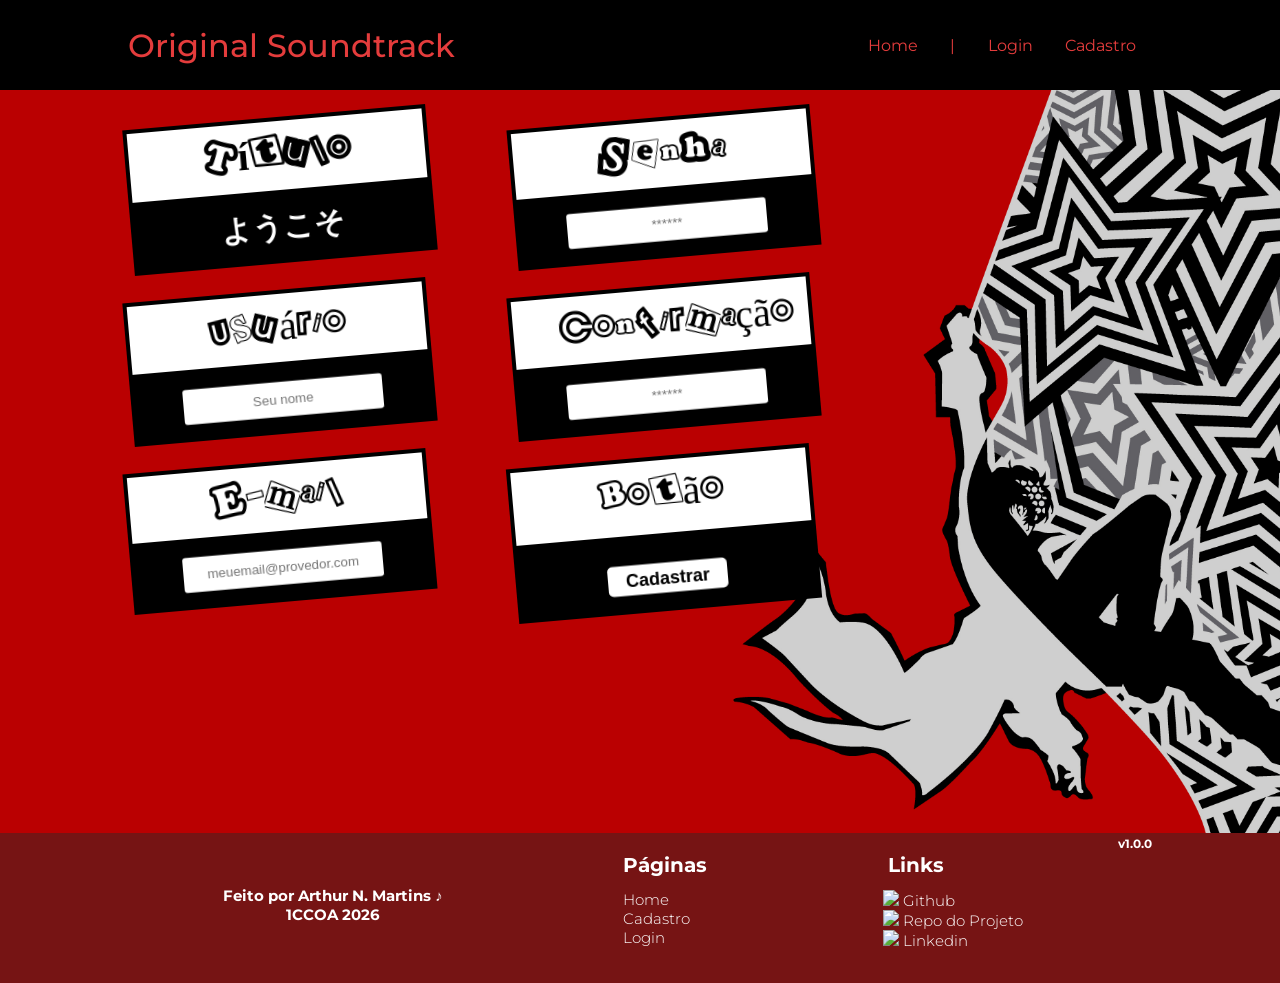
==== public/cadastro.html @ 46d635f7 "Estilização das páginas Cadastro/Login" ====
<!DOCTYPE html>
<html lang="pt-br">

<head>
  <meta charset="UTF-8" />
  <meta http-equiv="X-UA-Compatible" content="IE=edge" />
  <meta name="viewport" content="width=device-width, initial-scale=1.0" />

  <title>OST | Cadastro</title>

  <script src="./js/sessao.js"></script>

  <link rel="stylesheet" href="./css/estilo.css" />
  <link rel="icon" href="./assets/icon/logoOST.png" />
  <link rel="preconnect" href="https://fonts.gstatic.com" />
</head>

<body onload="listar()">
  <!--header inicio-->
  <div class="header">
    <div class="container">
      <h1 class="titulo agora">Original Soundtrack</h1>
      <ul class="navbar">
        <li>
          <a href="index.html">Home</a>
        </li>
        <li>|</li>
        <li>
          <a href="login.html">Login</a>
        </li>
        <li class="agora">
          <a href="#">Cadastro</a>
        </li>
      </ul>
    </div>
  </div>
  <!--header fim-->

  <div class="cadastro login">
    <div class="alerta_erro">
      <div class="card_erro" id="cardErro">
        <span id="mensagem_erro"></span>
      </div>
    </div>
    <div class="divisao">
      <div class="container">
      <div class="card card-cadastro">
        <div class="formulario">
          <div class="campo">
            <h2>Título</h2>
            <h2>ようこそ</h2>
          </div>
        </div>
      </div>

      <div class="card card-cadastro">
        <div class="formulario">
          <div class="campo">
            <span>Usuário</span>
            <input id="nome_input" type="text" placeholder="Seu nome" />
          </div>
        </div>
      </div>

      <div class="card card-cadastro">
        <div class="formulario">
          <div class="campo">
            <span>E-mail</span>
            <input id="email_input" type="text" placeholder="meuemail@provedor.com" />
          </div>
        </div>
      </div>
    </div>
    <div class="container-center">
      <div class="card card-cadastro">
        <div class="formulario">
          <div class="campo">
            <span>Senha</span>
            <input id="senha_input" type="password" placeholder="******" />
          </div>
        </div>
      </div>

      <div class="card card-cadastro">
        <div class="formulario">
          <div class="campo">
            <span>Confirmação</span>
            <input id="confirmacao_senha_input" type="password" placeholder="******" />
          </div>
        </div>
      </div>

      <div class="card card-cadastro">
        <div class="formulario">
          <div class="campo">
            <span>Botão</span>
            <button class="botao" onclick="cadastrar()">Cadastrar</button>
          </div>
        </div>
    </div>
        <div id="div_aguardar" class="loading-div">
          <img src="./assets/circle-loading.gif" id="loading-gif" />
        </div>
        <div id="div_erros_login"></div>
      </div>
    </div>
  </div>

  <div class="footer">
    <div class="container">
      <div class="boxes">
        <div class="box">
          <h4>Feito por Arthur N. Martins &#9834<br>
            1CCOA 2026
          </h4>
        </div>

        <div class="box">
          <span>Páginas</span>
          <li>
            <a href="#">Home</a>
          </li>
          <li>
            <a href="cadastro.html">Cadastro</a>
          </li>
          <li>
            <a href="login.html">Login</a>
          </li>
        </div>

        <div class="box">
          <span>Links</span>
          <li>
            <a href="https://github.com/arthursptech"><img src="https://cdn-icons-png.flaticon.com/512/25/25231.png">
              Github </a>
          </li>
          <li>
            <a href="https://github.com/arthursptech/Projeto-Individual"><img
                src="https://cdn-icons-png.flaticon.com/512/25/25231.png"> Repo do Projeto</a>
          </li>
          <li>
            <a href="https://www.linkedin.com/in/arthur-martins-a00706373 "><img
                src="https://images.seeklogo.com/logo-png/38/2/linkedin-black-icon-logo-png_seeklogo-387472.png">
              Linkedin</a>
          </li>
        </div>
      </div>
      <span class="version">v1.0.0</span>
    </div>
  </div>
</body>

</html>

<script>

  // Array para armazenar empresas cadastradas para validação de código de ativação 
  let listaEmpresasCadastradas = [];

  function cadastrar() {
    // aguardar();

    //Recupere o valor da nova input pelo nome do id
    // Agora vá para o método fetch logo abaixo
    var nomeVar = nome_input.value;
    var emailVar = email_input.value;
    var senhaVar = senha_input.value;
    var confirmacaoSenhaVar = confirmacao_senha_input.value;
    var idEmpresaVincular

    // Verificando se há algum campo em branco
    if (
      nomeVar == "" ||
      emailVar == "" ||
      senhaVar == "" ||
      confirmacaoSenhaVar == ""
    ) {
      cardErro.style.display = "block";
      mensagem_erro.innerHTML =
        "⚠️Erro! Preencha todos os campos corretamente.";

      finalizarAguardar();
      return false;
    } else if (
      nomeVar.length < 1 ||
      !emailVar.includes('@') ||
      !emailVar.includes('.') ||
      senhaVar.length < 6 ||
      confirmacaoSenhaVar != senhaVar
    ) {
      cardErro.style.display = "block";
      mensagem_erro.innerHTML =
        "⚠️Erro! Há campo(s) inválidos. ";

      finalizarAguardar();
      return false;
    } else {
      setInterval(sumirMensagem, 5000);
    }

    // Enviando o valor da nova input
    fetch("/usuarios/cadastrar", {
      method: "POST",
      headers: {
        "Content-Type": "application/json",
      },
      body: JSON.stringify({
        // crie um atributo que recebe o valor recuperado aqui
        // Agora vá para o arquivo routes/usuario.js
        nomeServer: nomeVar,
        emailServer: emailVar,
        senhaServer: senhaVar
      }),
    })
      .then(function (resposta) {
        console.log("resposta: ", resposta);

        if (resposta.ok) {
          cardErro.style.display = "block";

          mensagem_erro.innerHTML =
            "Cadastro realizado com sucesso! Redirecionando para tela de Login...";

          setTimeout(() => {
            window.location = "login.html";
          }, "2000");

          limparFormulario();
          finalizarAguardar();
        } else {
          throw "Houve um erro ao tentar realizar o cadastro!";
        }
      })
      .catch(function (resposta) {
        console.log(`#ERRO: ${resposta}`);
        finalizarAguardar();
      });

    return false;
  }
  /*
  // Listando empresas cadastradas 
  function listar() {
    fetch("/empresas/listar", {
      method: "GET",
    })
      .then(function (resposta) {
        resposta.json().then((empresas) => {
          empresas.forEach((empresa) => {
            listaEmpresasCadastradas.push(empresa);

            console.log("listaEmpresasCadastradas")
            console.log(listaEmpresasCadastradas[0].codigo_ativacao)
          });
        });
      })
      .catch(function (resposta) {
        console.log(`#ERRO: ${resposta}`);
      });
  }
  */
  function sumirMensagem() {
    cardErro.style.display = "none";
  }
</script>
---- public/css/estilo.css ----
@import url('https://fonts.googleapis.com/css2?family=Montserrat:ital,wght@0,100..900;1,100..900&display=swap');

@font-face {
  font-family: Persona5Font;
  src: url(../assets/fonts/Persona5MenuFontPrototype-Regular.otf);

}

body {
  margin: 0;
  padding: 0;
  font-family: "Montserrat", sans-serif;
  background-color: black;
}

:root {
  --tamanho-header: 90px;
  --tamanho-banner: calc(90vh - var(--tamanho-header) - var(--tamanho-footer) - 2px);
  --tamanho-simulador: calc(100vh - var(--tamanho-header) - var(--tamanho-footer) - 2px);
  --tamanho-login: calc(100vh - var(--tamanho-header) - var(--tamanho-footer) - 2px);
  --tamanho-footer: 65px;
}


.container {
  display: flex;
  width: 80%;
  margin: auto;
}

.header {
  height: var(--tamanho-header);
}

.header .container {
  justify-content: space-between;
  align-items: center;
  height: 100%;
}

.header a {
  text-decoration: none;
  color: #e43c3c;
}

.agora li{
  font-weight: 800;
  color: #e43c3c;
}

.navbar {
  width: 300px;
  display: flex;
  align-items: center;
  justify-content: space-around;
  list-style: none;
  color: #e43c3c;
}

.titulo {
  color: #e98934;
  width: fit-content;
  font-weight: 500;
}

.agora {
  color: #e43c3c;
}
.header h1 {
  margin: 0;
}

h2 {
  font-size: 30px;
  color:#e98934;
}

/* Banner */

.banner {
  height: var(--tamanho-banner);
  background-image: url('../assets/imgs/Untitled\ design.png');
  background-size: cover;
}

/* Sobre Trilhas Sonoras */

.sobre {
  display: flex;
  color: white;
  
}
.sobre .container {
  justify-content: center;
  align-items: center;
  flex-direction: column;
}

.sobre span {
  width: 40vw;
  line-height: 1.5;
  text-align: center;
}

/* Interesse */

.interesse {
  display: flex;
  color: white;
}

.interesse .container {
  justify-content: center;
  align-items: center;
  flex-direction: column;
}

.interesse span {
  width: 40vw;
  line-height: 1.5;
  text-align: center;
}
/* Exemplos */

.exemplo {
  display: flex;
  color: white;
}

.exemplo .container {
  justify-content: center;
  align-items: center;
  flex-direction: column;
}

.exemplo b {
  color:#e43c3c;
}

/* Valores */

.valor {
  display: flex;
  color: white;
}

.valor .container {
  justify-content: center;
  flex-direction: column;
  align-items: center;
}
.valor .boxes {
  gap: 100px;
}
.box img {
  width: 170px;
}

.container .boxes {
  display: flex;
  justify-content: space-around;
  width: 100%;
  padding: 30px 5px;
}

.valor p {
  text-align: center;
}

.box {
  display: flex;
  flex-direction: column;
  align-items: center;
}

/* FOOTER */

.footer {
  background-color: #761414;
  height: 150px;
  color: #fff;
  display: flex;
  font-size: 15px;
}

.footer .container {
  justify-content: center;
  text-align: start;
}

.footer .container .version {
  font-size: 12px;
  padding-top: 1vw;
}

.footer .box {
  align-items: start;
}
.footer a {
  text-decoration:none;
  color: white;
  font-weight:300;
}
.footer li {
  list-style: none;
}

.footer span {
  margin-top: -1vw;
  margin-bottom: 1vw;
  font-weight: bold;
  font-size: 20px;
}

.footer .box h4 {
  text-align: center;
}

.footer img {
  width: 15px;
  margin-left: -5px;
}
/* LOGIN */

.login {
  height: var(--tamanho-login);
  background-image: url('../assets/imgs/P5Login.png');
  background-size: cover;
}

.cadastro {
  height: var(--tamanho-login);
  background-image: url('../assets/imgs/P5Cadastro.jpeg');
  background-size: cover;
}

.login .container {
  justify-content: flex-start;
  align-items: flex-start;
  width:80%;
  flex-direction: column;
  height: 110%;
}

.divisao {
  display: flex;
  flex-direction: row;
  width: 100%;
}

.cadastro .container {
  justify-content: flex-start;
  align-items: flex-start;
  width: 90%;
  flex-direction: column;
  margin: 0 0 0 10vw;
  height:fit-content;
}

.login .container-center {
  display: flex;
  justify-content: flex-start;
  align-items: flex-start;
  width:90%;
  flex-direction: column;
  margin: 0 0 0 -30vw;
  height:fit-content;
}

.card {
  width: 20vw;
  background: linear-gradient(180deg, white 50%, black 50%);
  border: black 4px solid;
  display: flex;
  align-items: center;
  justify-content: space-evenly;
  color:#e43c3c;
  flex-direction: column;
  height: fit-content;
  padding: 20px 20px;
  transform: rotate3d(0,0,2,-5deg);
  margin-top: 3vh;
}

.card h2:nth-of-type(1) {
  margin: 0;
  font-size: 40px;
  color:black;
  text-align: center;
  transform: translateY(-35%);
  font-family: 'Persona5font';
}

.card h2:nth-of-type(2) {
  margin: 0;
  font-size: 30px;
  color:white;
  text-align: center;
  transform: translateY(35%);
}

.formulario {
  display: flex;
  height: 100%;
  width: 80%;
  justify-content: space-around;
  flex-direction: column;
}

.formulario span {
  font-size: 40px;
  color:black;
  text-align: center;
  transform: translateY(-35%);
  font-family: 'Persona5font';
}

.formulario input {
  border: 2px solid black;
  text-align: center;
  border-radius: 5px;
  margin: 0;
  transform: translateY(35%);
}

.formulario select {
  border: 2px solid #e98934;
  background-color: white;
  color: gray;
  height: 36px;
  text-align: center;
  border-radius: 5px;
  margin: 0;
}

.campo {
  display: flex;
  flex-direction: column;
  justify-content: start;
  padding: 5px 0;
}

.botao {
  cursor: pointer;
  border: 0;
  border-radius: 5px;
  font-weight: 600;
  font-size: 18px;
  color: black;
  background-color: #ffffff;
  width: 120px;
  height: 30px;
  align-self: center;
  margin-top: 20px;
  transform: translateY(35%);
}

.loading-div {
  width: 50px;
  display: none;
}

.loading-div img {
  height: 50px;
  width: 50px;
}

#div_erros_login {
  display: none
}

/* FORMULARIO */

.alerta_erro{
  display: flex;
  justify-content: flex-end;
}

.card_erro {
  display: none;
  background-color: #fff;
  color: black;
  width: 230px;
  position: fixed;
  border-radius: 4px;
  border: #ED145B 3px solid;
  padding: 10px;
  margin-right: 10%;
}

.card_erro #mensagem_erro{
  font-weight: 500;
  font-size: 20px;
}

.formulario .tipo_campo {
  font-size: 20px;
  font-weight: 600 !important;
}

.formulario {
  display: flex;
  flex-direction: column;
}

input {
  margin-bottom: 10px;
  border: 2px solid #e98934;
  padding: 10px;
  text-align: center;
  border-radius: 10px;
}

.btn {
  font-family: "Barlow", sans-serif;
  border: 0;
  border-radius: 5px;
  font-weight: 600;
  font-size: 18px;
  padding: 10px 15px;
  color: white;
  background-color: #ED145B;
  width: 120px;
  align-self: center;
  margin-top: 5px;
}

.loading-div {
  width: 50px;
  margin: auto;
  display: none;
}

.loading-div img {
  height: 50px;
  width: 50px;
}

/* SIMULADOR */

.simulador {
  color: white;
}

.simulador .container {
  flex-direction: column;
  overflow: scroll; 
  height: var(--tamanho-simulador);
}

/* ALERTA */

#alerta {
  position: absolute;
  right: 0;
  bottom: 0;
}

.mensagem-alarme {
  background-color: white;
  border-radius: 5px;
  width: 300px;
  height: 80px;
  margin: 10px;
  padding: 10px 0;
  display: flex;
  justify-content: space-evenly;
  align-items: center;
}

.mensagem-alarme h3 {
  font-size: 14px;
  margin: 0;
}

.mensagem-alarme .informacao {
  width: 66%;
}

.alarme-sino {
  width: 48px;
  height: 48px;
  animation-name: bell;
  animation-duration: 4s;
  background-image: url('https://cdn-icons-png.flaticon.com/512/1157/1157000.png');
  background-size: cover;
  animation-iteration-count: infinite;
}

@keyframes bell {
  0%   {transform: rotate(25deg)}
  25%  {transform: rotate(-25deg)}
  50%  {transform: rotate(25deg)}
  75%  {transform: rotate(-25deg)}
  100% {transform: rotate(25deg)}
}

/* Hover sobre os links */
a:hover {
  text-decoration: underline;
}

/* links do Spotify/Youtube */
iframe {
  width: 100%;
  height: 352px;
  border-radius: 52px;
}
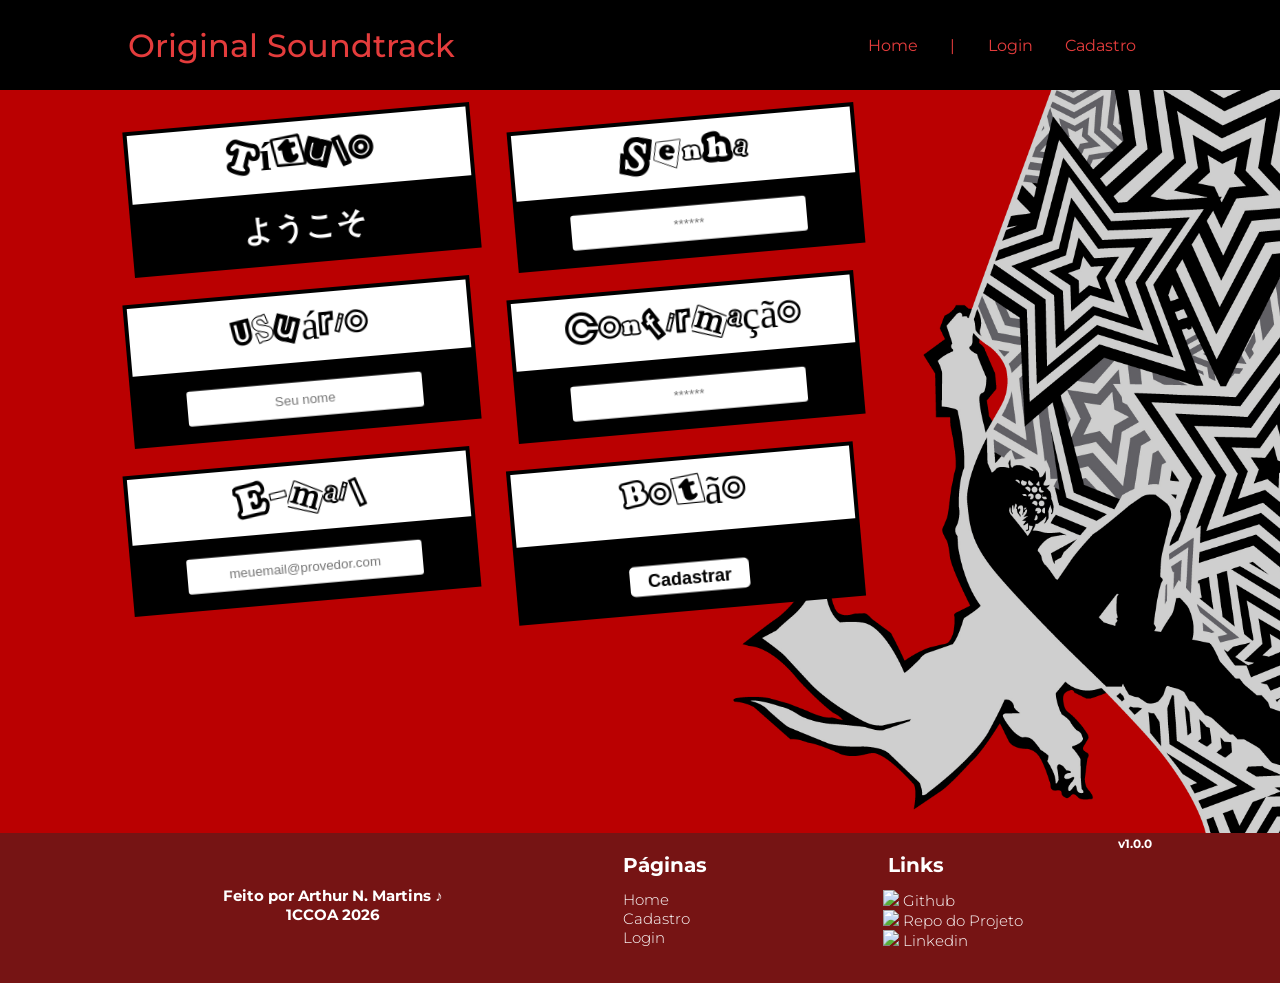
==== commit ab68dc70: "Ajustes no CSS e no JS" ====
--- a/public/cadastro.html
+++ b/public/cadastro.html
@@ -166,7 +166,6 @@
     var emailVar = email_input.value;
     var senhaVar = senha_input.value;
     var confirmacaoSenhaVar = confirmacao_senha_input.value;
-    var idEmpresaVincular
 
     // Verificando se há algum campo em branco
     if (
--- a/public/css/estilo.css
+++ b/public/css/estilo.css
@@ -16,7 +16,6 @@
 :root {
   --tamanho-header: 90px;
   --tamanho-banner: calc(90vh - var(--tamanho-header) - var(--tamanho-footer) - 2px);
-  --tamanho-simulador: calc(100vh - var(--tamanho-header) - var(--tamanho-footer) - 2px);
   --tamanho-login: calc(100vh - var(--tamanho-header) - var(--tamanho-footer) - 2px);
   --tamanho-footer: 65px;
 }
@@ -79,7 +78,7 @@
 
 .banner {
   height: var(--tamanho-banner);
-  background-image: url('../assets/imgs/Untitled\ design.png');
+  background-image: url('../assets/imgs/banner.png');
   background-size: cover;
 }
 
@@ -226,6 +225,7 @@
   height: var(--tamanho-login);
   background-image: url('../assets/imgs/P5Login.png');
   background-size: cover;
+  overflow-y: auto;
 }
 
 .cadastro {
@@ -239,7 +239,6 @@
   align-items: flex-start;
   width:80%;
   flex-direction: column;
-  height: 110%;
 }
 
 .divisao {
@@ -268,7 +267,7 @@
 }
 
 .card {
-  width: 20vw;
+  width: 300px;
   background: linear-gradient(180deg, white 50%, black 50%);
   border: black 4px solid;
   display: flex;
@@ -436,18 +435,6 @@
   width: 50px;
 }
 
-/* SIMULADOR */
-
-.simulador {
-  color: white;
-}
-
-.simulador .container {
-  flex-direction: column;
-  overflow: scroll; 
-  height: var(--tamanho-simulador);
-}
-
 /* ALERTA */
 
 #alerta {
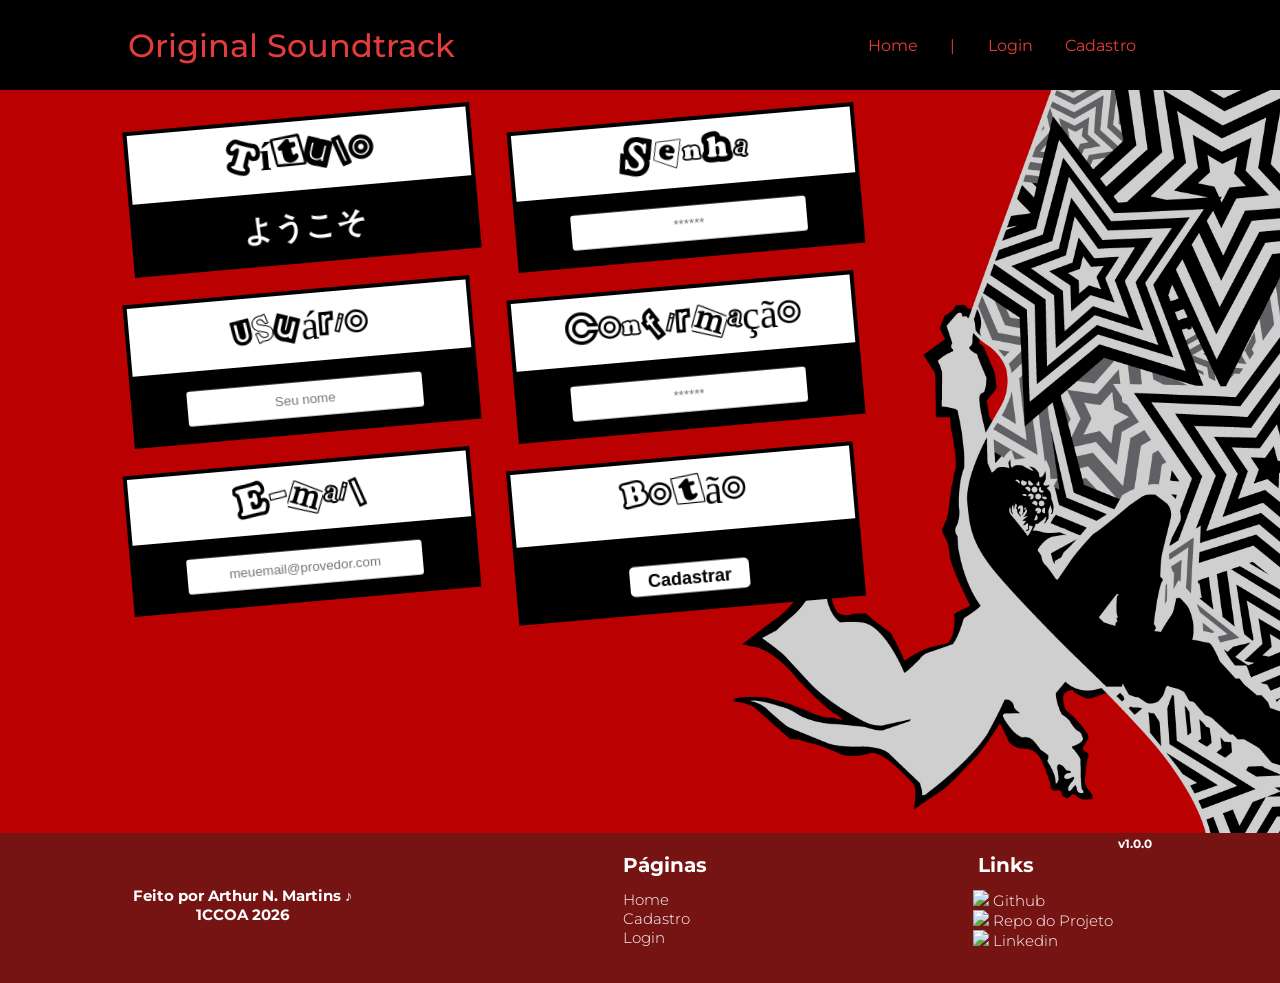
==== commit 7ae4a612: "Arrumando audio da homepage" ====
--- a/public/cadastro.html
+++ b/public/cadastro.html
@@ -2,20 +2,19 @@
 <html lang="pt-br">
 
 <head>
-  <meta charset="UTF-8" />
+  <meta charset="UTF-8"/>
   <meta http-equiv="X-UA-Compatible" content="IE=edge" />
   <meta name="viewport" content="width=device-width, initial-scale=1.0" />
 
   <title>OST | Cadastro</title>
 
   <script src="./js/sessao.js"></script>
-
   <link rel="stylesheet" href="./css/estilo.css" />
   <link rel="icon" href="./assets/icon/logoOST.png" />
   <link rel="preconnect" href="https://fonts.gstatic.com" />
 </head>
 
-<body onload="listar()">
+<body>
   <!--header inicio-->
   <div class="header">
     <div class="container">
@@ -148,6 +147,7 @@
       <span class="version">v1.0.0</span>
     </div>
   </div>
+  
 </body>
 
 </html>
@@ -155,7 +155,6 @@
 <script>
 
   // Array para armazenar empresas cadastradas para validação de código de ativação 
-  let listaEmpresasCadastradas = [];
 
   function cadastrar() {
     // aguardar();
@@ -166,18 +165,22 @@
     var emailVar = email_input.value;
     var senhaVar = senha_input.value;
     var confirmacaoSenhaVar = confirmacao_senha_input.value;
-
+    
     // Verificando se há algum campo em branco
-    if (
-      nomeVar == "" ||
-      emailVar == "" ||
-      senhaVar == "" ||
-      confirmacaoSenhaVar == ""
-    ) {
+    var ListaVerificacao = [nomeVar, emailVar, senhaVar, confirmacaoSenhaVar];
+    var vazio = false;
+    for (let i = 0; i < ListaVerificacao.length; i++) {
+      if (ListaVerificacao[i] == "") {
+        vazio = true;
+      }
+      
+    }
+    if (vazio) {
       cardErro.style.display = "block";
       mensagem_erro.innerHTML =
-        "⚠️Erro! Preencha todos os campos corretamente.";
-
+        "Erro! Preencha todos os campos corretamente.";
+
+      
       finalizarAguardar();
       return false;
     } else if (
@@ -189,7 +192,7 @@
     ) {
       cardErro.style.display = "block";
       mensagem_erro.innerHTML =
-        "⚠️Erro! Há campo(s) inválidos. ";
+        "Erro! Há campo(s) inválidos. ";
 
       finalizarAguardar();
       return false;
--- a/public/css/estilo.css
+++ b/public/css/estilo.css
@@ -27,6 +27,43 @@
   margin: auto;
 }
 
+.musica {
+  display: flex;
+  margin-top: 5px;
+  margin-bottom: -3vh;
+}
+.musica .container{
+  justify-content: center;
+  align-items: center;
+  height: 100%;
+}
+.musica span {
+  color:#761414;
+  font-size: 20px;
+}
+
+.musica img {
+  height: 30px;
+  margin-right: 5px;
+}
+
+.musica a {
+  text-decoration: none;
+  color: #761414;
+  transition-duration: 0.6s;
+}
+.musica a:hover {
+  text-decoration: none;
+  color: #e98934;
+}
+.musica i {
+  margin-left: 2px;
+  transition-duration: 0.3s;
+}
+.musica i:hover {
+  color: #e98934;
+}
+
 .header {
   height: var(--tamanho-header);
 }
@@ -119,6 +156,7 @@
   line-height: 1.5;
   text-align: center;
 }
+
 /* Exemplos */
 
 .exemplo {
@@ -136,6 +174,30 @@
   color:#e43c3c;
 }
 
+.exemplo .container img {
+  width: 100%;
+  height: 322px;
+  border-radius: 32px;
+  border: none;
+  cursor: pointer;
+}
+
+.saber-mais {
+  font-size: 11px;
+  margin-top: -1vh;
+  opacity: 0.9;
+  text-align: center;
+}
+
+.aqui {
+  font-size: 13px;
+  color:#e98934;
+  transition: 0.2s;
+}
+.aqui:hover {
+  color:#e43c3c
+}
+
 /* Valores */
 
 .valor {
@@ -157,7 +219,7 @@
 
 .container .boxes {
   display: flex;
-  justify-content: space-around;
+  justify-content: space-between;
   width: 100%;
   padding: 30px 5px;
 }
@@ -377,8 +439,8 @@
 
 .card_erro {
   display: none;
-  background-color: #fff;
-  color: black;
+  color: #fff;
+  background-color: black;
   width: 230px;
   position: fixed;
   border-radius: 4px;
@@ -490,6 +552,7 @@
 /* links do Spotify/Youtube */
 iframe {
   width: 100%;
-  height: 352px;
-  border-radius: 52px;
-}+  height: 322px;
+  border-radius: 32px;
+  border: none;
+}
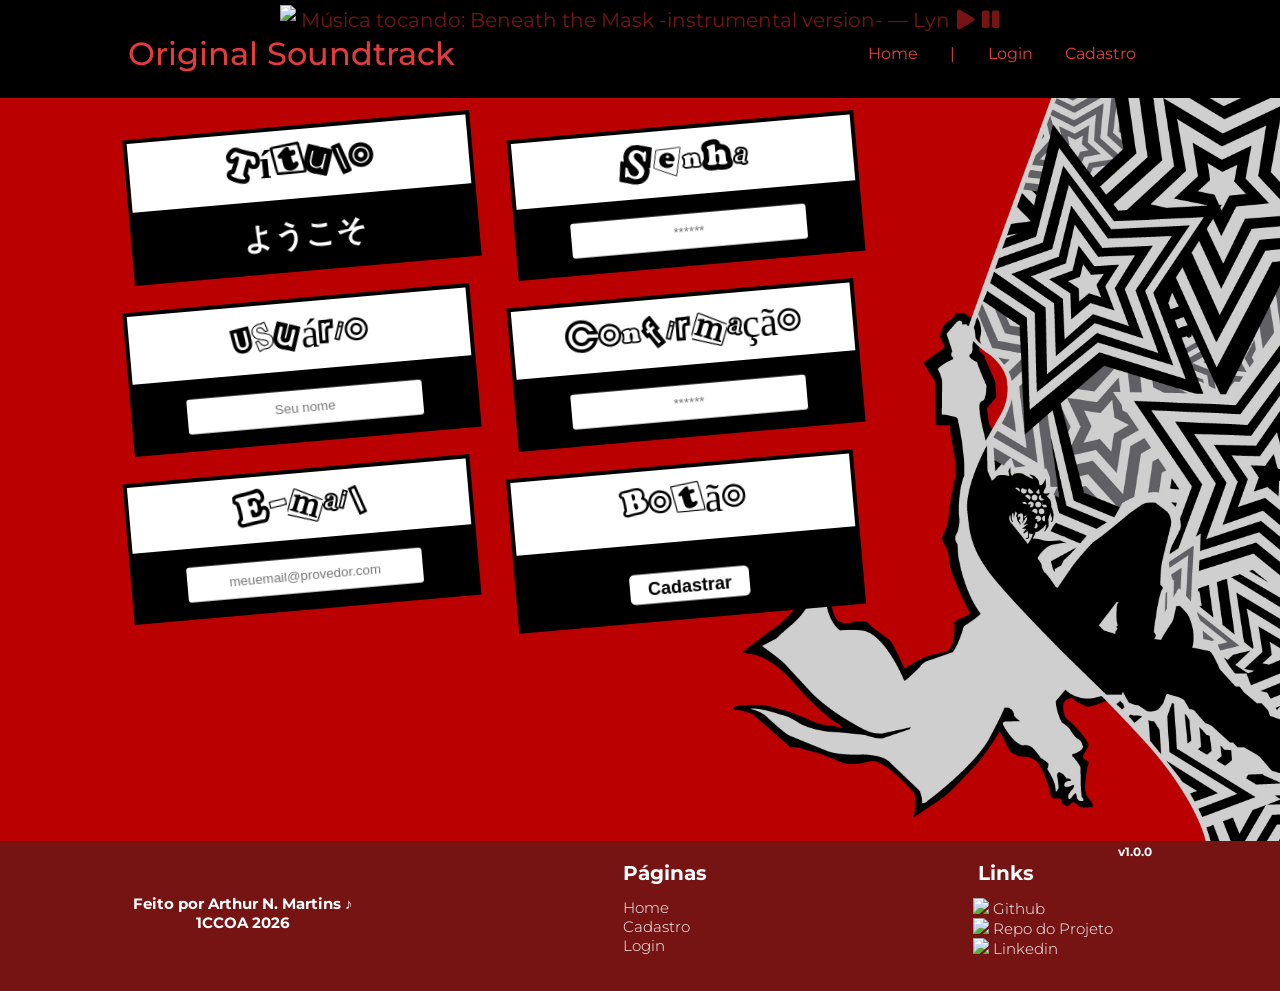
==== commit 07b601e4: "Finalizando desejáveis em Login/Cadastro e adicionando indicadores para a dashboard" ====
--- a/public/cadastro.html
+++ b/public/cadastro.html
@@ -2,19 +2,33 @@
 <html lang="pt-br">
 
 <head>
-  <meta charset="UTF-8"/>
+  <meta charset="UTF-8" />
   <meta http-equiv="X-UA-Compatible" content="IE=edge" />
   <meta name="viewport" content="width=device-width, initial-scale=1.0" />
 
   <title>OST | Cadastro</title>
 
   <script src="./js/sessao.js"></script>
-  <link rel="stylesheet" href="./css/estilo.css" />
-  <link rel="icon" href="./assets/icon/logoOST.png" />
-  <link rel="preconnect" href="https://fonts.gstatic.com" />
+  <link rel="stylesheet" href="./css/estilo.css"/>
+  <link rel="icon" href="./assets/icon/logoOST.png"/>
+  <link rel="preconnect" href="https://fonts.gstatic.com"/>
+  <link href="https://cdnjs.cloudflare.com/ajax/libs/font-awesome/5.15.3/css/all.min.css" rel="stylesheet"/>
 </head>
 
 <body>
+  <audio autoplay loop id="audio" src="https://codehs.com/uploads/cc3405e59f85e00f06f60090a7053ce0"></audio>
+
+
+  <div class="musica">
+    <div class="container">
+      <img src="https://cdn.modrinth.com/data/G0jB05Ux/181588c9480c48b2fb75889d36553460c6f46eb9.gif"><span>Música
+        tocando: <a href="https://youtu.be/q6o7qpPHd7g?si=frzL5qMHVs_4KOtA">Beneath the Mask -instrumental version- — Lyn</a>
+        <a onclick="document.getElementById('audio').play()"><i class="fas fa-play"></i></a>
+        <a onclick="document.getElementById('audio').pause()"><i class="fas fa-pause"></i></a>
+      </span>
+    </div>
+  </div>
+
   <!--header inicio-->
   <div class="header">
     <div class="container">
@@ -43,60 +57,60 @@
     </div>
     <div class="divisao">
       <div class="container">
-      <div class="card card-cadastro">
-        <div class="formulario">
-          <div class="campo">
-            <h2>Título</h2>
-            <h2>ようこそ</h2>
-          </div>
-        </div>
-      </div>
-
-      <div class="card card-cadastro">
-        <div class="formulario">
-          <div class="campo">
-            <span>Usuário</span>
-            <input id="nome_input" type="text" placeholder="Seu nome" />
-          </div>
-        </div>
-      </div>
-
-      <div class="card card-cadastro">
-        <div class="formulario">
-          <div class="campo">
-            <span>E-mail</span>
-            <input id="email_input" type="text" placeholder="meuemail@provedor.com" />
-          </div>
-        </div>
-      </div>
-    </div>
-    <div class="container-center">
-      <div class="card card-cadastro">
-        <div class="formulario">
-          <div class="campo">
-            <span>Senha</span>
-            <input id="senha_input" type="password" placeholder="******" />
-          </div>
-        </div>
-      </div>
-
-      <div class="card card-cadastro">
-        <div class="formulario">
-          <div class="campo">
-            <span>Confirmação</span>
-            <input id="confirmacao_senha_input" type="password" placeholder="******" />
-          </div>
-        </div>
-      </div>
-
-      <div class="card card-cadastro">
-        <div class="formulario">
-          <div class="campo">
-            <span>Botão</span>
-            <button class="botao" onclick="cadastrar()">Cadastrar</button>
-          </div>
-        </div>
-    </div>
+        <div class="card card-cadastro">
+          <div class="formulario">
+            <div class="campo">
+              <h2>Título</h2>
+              <h2>ようこそ</h2>
+            </div>
+          </div>
+        </div>
+
+        <div class="card card-cadastro">
+          <div class="formulario">
+            <div class="campo">
+              <span>Usuário</span>
+              <input id="nome_input" type="text" placeholder="Seu nome" />
+            </div>
+          </div>
+        </div>
+
+        <div class="card card-cadastro">
+          <div class="formulario">
+            <div class="campo">
+              <span>E-mail</span>
+              <input id="email_input" type="text" placeholder="meuemail@provedor.com" />
+            </div>
+          </div>
+        </div>
+      </div>
+      <div class="container-center">
+        <div class="card card-cadastro">
+          <div class="formulario">
+            <div class="campo">
+              <span>Senha</span>
+              <input id="senha_input" type="password" placeholder="******" />
+            </div>
+          </div>
+        </div>
+
+        <div class="card card-cadastro">
+          <div class="formulario">
+            <div class="campo">
+              <span>Confirmação</span>
+              <input id="confirmacao_senha_input" type="password" placeholder="******" />
+            </div>
+          </div>
+        </div>
+
+        <div class="card card-cadastro">
+          <div class="formulario">
+            <div class="campo">
+              <span>Botão</span>
+              <button class="botao" onclick="cadastrar()">Cadastrar</button>
+            </div>
+          </div>
+        </div>
         <div id="div_aguardar" class="loading-div">
           <img src="./assets/circle-loading.gif" id="loading-gif" />
         </div>
@@ -147,12 +161,15 @@
       <span class="version">v1.0.0</span>
     </div>
   </div>
-  
+
 </body>
 
 </html>
 
 <script>
+  // Definindo volume do áudio
+  var audio = document.getElementById("audio");
+  audio.volume = 0.20;
 
   // Array para armazenar empresas cadastradas para validação de código de ativação 
 
@@ -165,7 +182,7 @@
     var emailVar = email_input.value;
     var senhaVar = senha_input.value;
     var confirmacaoSenhaVar = confirmacao_senha_input.value;
-    
+
     // Verificando se há algum campo em branco
     var ListaVerificacao = [nomeVar, emailVar, senhaVar, confirmacaoSenhaVar];
     var vazio = false;
@@ -173,14 +190,14 @@
       if (ListaVerificacao[i] == "") {
         vazio = true;
       }
-      
+
     }
     if (vazio) {
       cardErro.style.display = "block";
       mensagem_erro.innerHTML =
         "Erro! Preencha todos os campos corretamente.";
 
-      
+
       finalizarAguardar();
       return false;
     } else if (
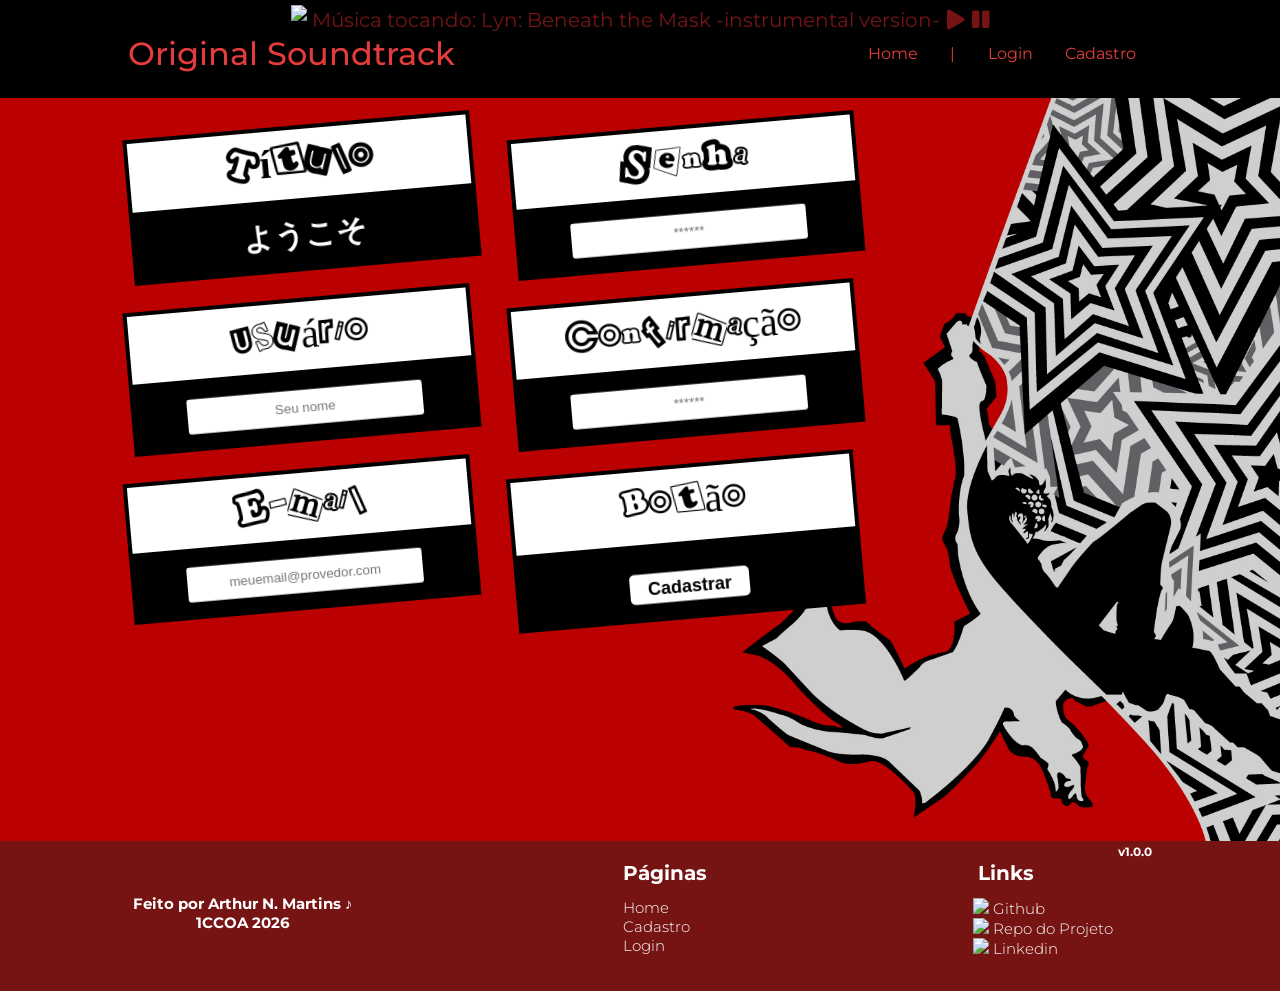
==== commit f8cf2691: "Progresso na página da OST de Nier" ====
--- a/public/cadastro.html
+++ b/public/cadastro.html
@@ -22,7 +22,7 @@
   <div class="musica">
     <div class="container">
       <img src="https://cdn.modrinth.com/data/G0jB05Ux/181588c9480c48b2fb75889d36553460c6f46eb9.gif"><span>Música
-        tocando: <a href="https://youtu.be/q6o7qpPHd7g?si=frzL5qMHVs_4KOtA">Beneath the Mask -instrumental version- — Lyn</a>
+        tocando: <a href="https://youtu.be/q6o7qpPHd7g?si=frzL5qMHVs_4KOtA">Lyn: Beneath the Mask -instrumental version- </a>
         <a onclick="document.getElementById('audio').play()"><i class="fas fa-play"></i></a>
         <a onclick="document.getElementById('audio').pause()"><i class="fas fa-pause"></i></a>
       </span>
--- a/public/css/estilo.css
+++ b/public/css/estilo.css
@@ -282,6 +282,12 @@
   margin-left: -5px;
 }
 /* LOGIN */
+/* .loading {
+  opacity: 1;
+  background-color: #0000000a;
+  z-index: 1000;
+} */
+
 
 .login {
   height: var(--tamanho-login);
